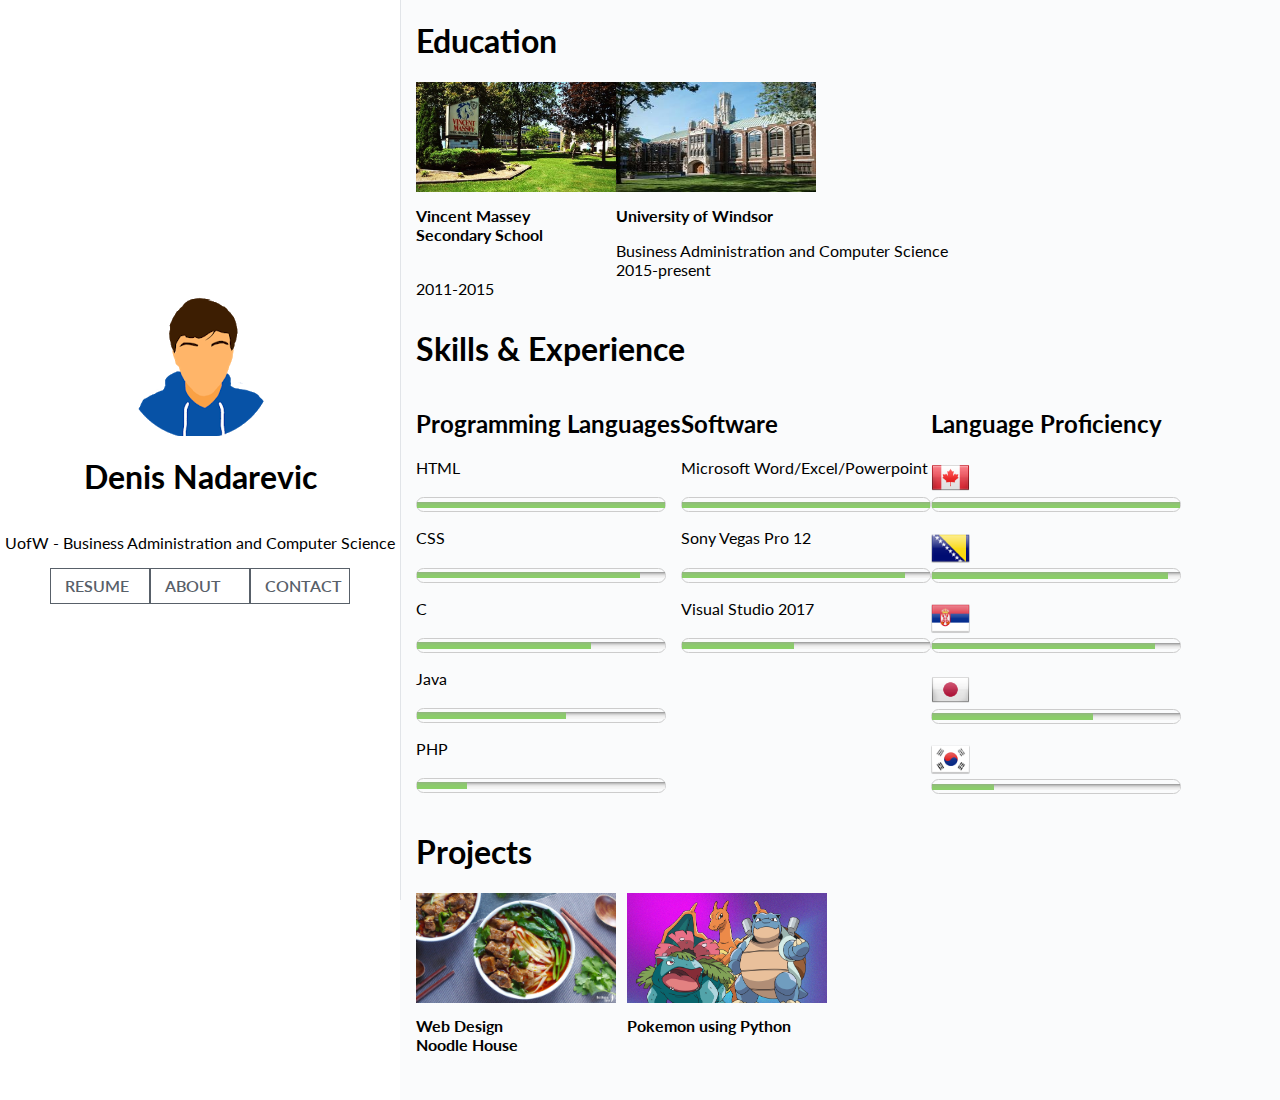
==== index.html @ b8e55fd1 "Add files via upload" ====
<!DOCTYPE html>
<html>
	<head>
		<title>Denis Nadarevic</title>
		<link rel="stylesheet" href="style.css" type="text/css">
		<link rel="stylesheet" href="globals.css" type="text/css">
		<link rel="stylesheet" href="left-menu-global.css" type="text/css">
		<link href='http://fonts.googleapis.com/css?family=Lato:400,700' rel='stylesheet' type='text/css'>
		<link rel="stylesheet" href="https://use.fontawesome.com/releases/v5.8.1/css/all.css" integrity="sha384-50oBUHEmvpQ+1lW4y57PTFmhCaXp0ML5d60M1M7uH2+nqUivzIebhndOJK28anvf" crossorigin="anonymous">
		<script src="js/project_more_info.js"></script>
	</head>
	<body>
		<div id="container">
			<div class="left-column">
				<img src="images/test.png">
				<h1 class="mb-1 centered">Denis Nadarevic</h1>
				<p class="mb-1 centered text-grey">UofW - Business Administration and Computer Science</p>
				<nav>
					<a id="menu-nav" class="menu-box centered" >RESUME</a>
					<a id="menu-nav" class="menu-box centered" href="about.html">ABOUT</a>
					<a id="menu-nav" class="menu-box centered" href="contact.html">CONTACT</a>
				</nav>
				<div id="social-media" class="centered mt-1">
					<div class="m"><a><i class="fab fa-github fa-2x"></i></a></div>
					<div class="m"><a><i class="fab fa-facebook fa-2x"></i></a></div>
					<div class="m"><a><i class="fab fa-linkedin fa-2x"></i></a></div>
				</div>
			</div>

			<div class="right-column">
			<!-- Education information ONLY-->
				<div id="full-education" class="fw-30h">
					<h1 id="text" class="ml-1 text-grey">Education</h1>
					<div id="education-container">
						<div id="education-container-one" class="box-style box-size-200 box-pad">
							<img src="images/highschool.jpg" id="pictures">
							<h1 class="text-grey mb-1">Vincent Massey<br> Secondary School</h1>
							<p class="text-grey"><br>2011-2015</p>
						</div>
						<div id="education-container-one" class="box-style box-size-200 box-pad">
							<img src="images/university.jpg" id="pictures">
							<h1 class="text-grey mb-1">University of Windsor</h1>
							<p class="text-grey">Business Administration and Computer Science<br>2015-present</p>
						</div>
					</div>
				</div>
				<!--  Skills and Experience-->
				<div id="full-skills">
					<h1 id="text" class="ml-1 text-grey">Skills & Experience</h1>
					<div id="skills-container">
						<div id="skills-left" class="lsb-size">
							<h2 class="text-grey ml-1 sb-h">Programming Languages</h2>
							<p>HTML</p>
							<meter value="10" min="0" max="10"></meter>
							<p>CSS</p>
							<meter value="9" min="0" max="10"></meter>
							<p>C</p>
							<meter value="7" min="0" max="10"></meter>
							<p>Java</p>
							<meter value="6" min="0" max="10"></meter>
							<p>PHP</p>
							<meter value="2" min="0" max="10"></meter>
						</div>
						<div id="skills-middle" class="msb-size">
							<h2 class="text-grey ml-1 sb-h">Software</h2>
							<p>Microsoft Word/Excel/Powerpoint</p>
							<meter value="10" min="0" max="10"></meter>
							<p>Sony Vegas Pro 12</p>
							<meter value="9" min="0" max="10"></meter>
							<p>Visual Studio 2017</p>
							<meter value="4.5" min="0" max="10"></meter>

						</div>
						<div id="skills-right" class="rsb-size">
							<h2 class="text-grey ml-1 sb-h">Language Proficiency</h2>
							<img src="images/flags/canada.png">
							<meter value="10" min="0" max="10"></meter>
							<img src="images/flags/bosnia.png">
							<meter value="9.5" min="0" max="10"></meter>
							<img src="images/flags/serbia.png">
							<meter value="9" min="0" max="10"></meter>
							<img src="images/flags/japan.png">
							<meter value="6.5" min="0" max="10"></meter>
							<img src="images/flags/south-korea.png">
							<meter value="2.5" min="0" max="10"></meter>

						</div>
					</div>
				</div>
				<!-- Projects -->
				<div id="full-projects">
					<h1 id="text" class="ml-1 text-grey">Projects</h1>
					<div id="project-container" class="fw-10h">
						<div id="project-picture" class="box-style box-size-200 box-pad">
							<img src="images/beef-noodles.png" id="pictures">
							<h1 class="text-grey mb-1" id="project-header">Web Design<br>Noodle House</h1>
						</div>
						<div id="project-picture" class="box-style box-size-200 box-pad">
							<img src="images/pokemon.png" id="pictures">
							<h1 class="text-grey mb-1" id="project-header">Pokemon using Python</h1>
						</div>
						<!-- dimmer - contains all info-->
						<div class="dimmer">
							<span class="exit">&times;</span>
						</div>
					</div>
				</div>



			</div>
		</div>
	</body>
</html>
---- style.css ----
/*Right column selectors ONLY*/
.right-column {
  width: 80%;
  height: 1100px;
  position: relative;
  overflow-x: hidden;
  top: 0;
  right: 0;
  left: 400px;
  background-color: #fafbfc !important;
}

#full-education, #full-skills, #full-projects {
  min-width: 900px;
  margin-left: 1em;
}

#text {
  margin-left: 0;
}

#education-container {
  height:100%;
  width: 100%;
  display: flex;
  flex-direction: row;
}

#pictures {
  height: 110px;
  width: 200px;
}


#education-container-one h1, #education-container-one p {
  font-size: 1em;
  margin-bottom: 10px;
}

#skills-container {
  display: flex;
  flex-direction: row;
}

#project-container {
  display: flex;
  flex-direction: row;
}

#project-container p {
  width: 500px;
  position: relative;
  left: 10px;
  top: -20px;
  z-index:1;
}

#project-picture {
  margin: 0 0.70em 0 0;
  height: 110px;
  width: 200px;
}

#project-header {
  font-size: 1em;
}

#button {
  height: 110px;
  width: 200px;
}

#button:hover {
  height: 120px;
  width: 210px;
  margin: -5px 0 0 -5px;
}

.dimmer {
  display: none;
  background: #000;
	opacity: 0.5;
	position: fixed;
	top: 0;
	left: 0;
	width: 100%;
	height: 100%;
	z-index: 100;
}

.dim {
  display: block;
  z-index: 200;
}

.exit {
  font-size: 100px;
  color: red;
  position: absolute;
  top: 2px;
  left: 2px;
  opacity: 1;
  cursor: pointer;
}


/*Meter selectors for designing a meter bar for the skills-experience section*/
meter {
  width: 250px;
  height: 15px;
  border: 1px solid #ccc;
  border-radius: 13px;
}

meter::-webkit-meter-bar {
  background: none; /* Required to get rid of the default background property */
  background-color: whiteSmoke;
  box-shadow: 0 5px 5px -5px #333 inset;
}


meter::-webkit-meter-optimum-value {
  box-shadow: 0 5px 5px -5px #999 inset;
  background-image: linear-gradient(
    90deg,
    #8bcf69 100%,
    #8bcf69 100%
  );
  background-size: 100% 100%;
}

#skills-right meter {
  margin-bottom: 16.5px;
}

#skills-right {
  display: flex;
  flex-direction: column;
}

#skills-right img {
  width: 39px;
  height: 39px;
}
---- left-menu-global.css ----
:root {
  box-sizing: border-box;
}

html,body {
  height: 100%;
  width: 100%;
  min-height: 100%;
}

body {
  background-color: #FFF;
  margin: 0;
  padding: 0;
  font-family: Lato;
  font-weight: normal;
  color: black;
  overflow-x: hidden;
}

#container {
  width: 100%;
  height: 100%;
}

.left-column {
  width: auto;
  overflow: hidden;
  min-width: 400px;
  height: 100%;
  max-height: 100%;
  background-color: #fff;
  overflow: auto;
  position: -webkit-sticky;
  position: fixed;
  top: 0;
  left: 0;
  z-index: 1;
  border-right: 1px #e1e4e8 solid !important;
  display: flex;
  flex-direction: column;
  align-items: center;
  justify-content: center;
}

#social-media {
  display: flex;
  flex-direction: row;
}

.menu-box {
  width: 70px;
  position: relative;
  padding: 7px 14px;
  border: 1px solid #586069;
  color: #586069;
  font-weight: 600;
  line-height: 20px;
  float: left;
}

.menu-box-about {
  width: 100px;
  position: relative;
  padding: 7px 14px;
  border: 1px solid #586069;
  color: #586069;
  font-weight: 600;
  line-height: 20px;
  text-decoration: none;
  float: left;
}

#menu-nav {
  text-decoration: none;
}


#menu-nav:hover {
  background-color: lightgrey;
}
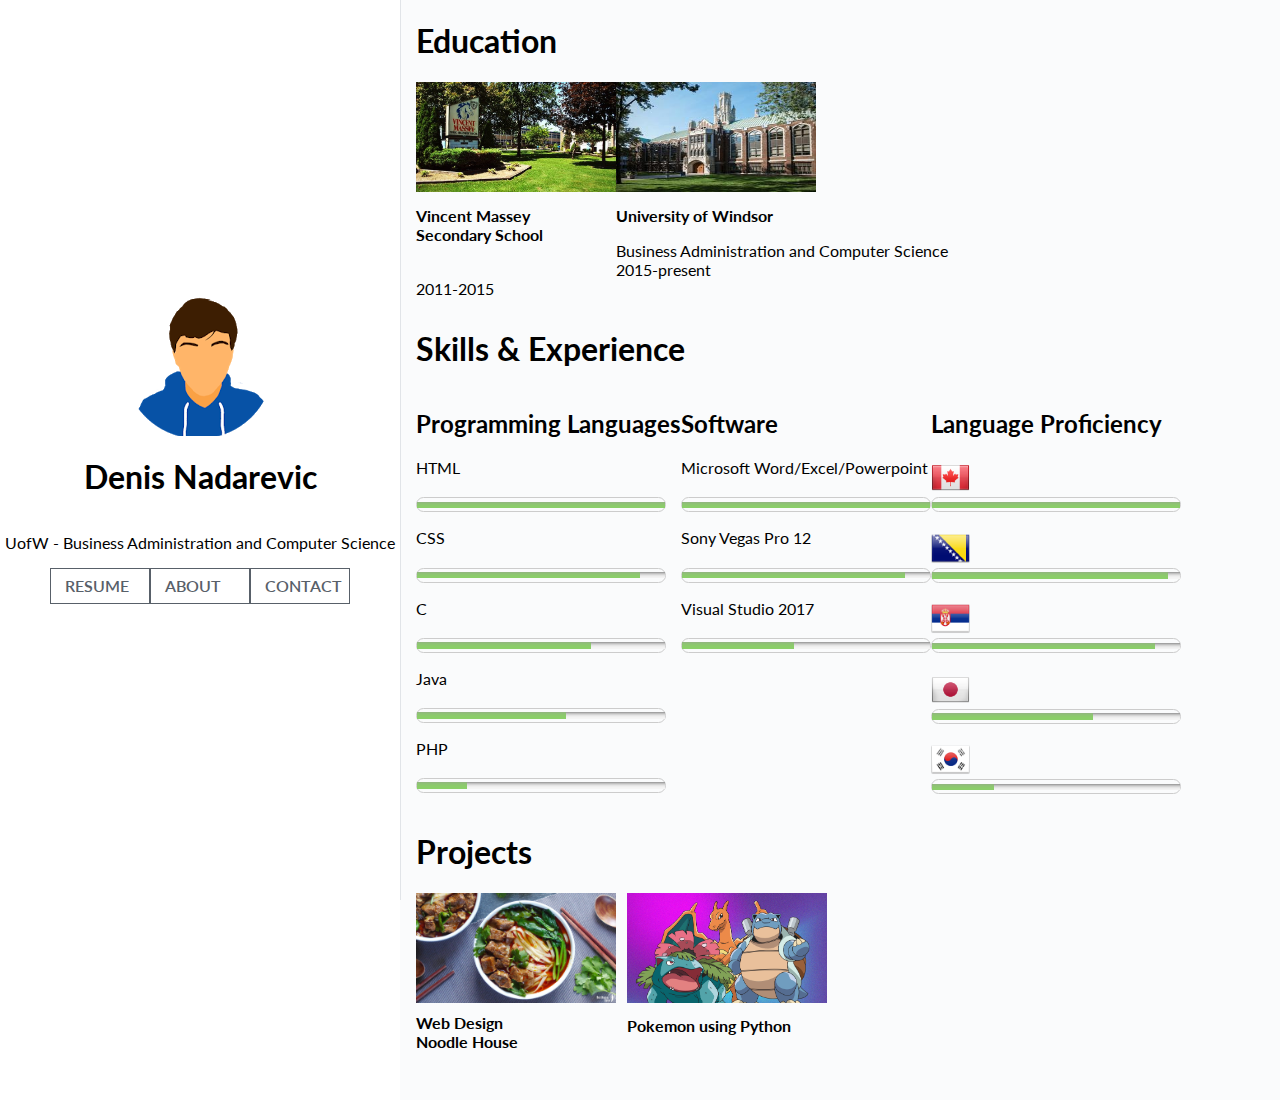
==== commit 24c6895b: "Add files via upload" ====
--- a/index.html
+++ b/index.html
@@ -92,7 +92,7 @@
 					<h1 id="text" class="ml-1 text-grey">Projects</h1>
 					<div id="project-container" class="fw-10h">
 						<div id="project-picture" class="box-style box-size-200 box-pad">
-							<img src="images/beef-noodles.png" id="pictures">
+							<img src="images/beef-noodles.png" id="pictures" class="dim">
 							<h1 class="text-grey mb-1" id="project-header">Web Design<br>Noodle House</h1>
 						</div>
 						<div id="project-picture" class="box-style box-size-200 box-pad">
--- a/style.css
+++ b/style.css
@@ -25,6 +25,7 @@
   display: flex;
   flex-direction: row;
 }
+
 
 #pictures {
   height: 110px;
--- a/left-menu-global.css
+++ b/left-menu-global.css
@@ -75,6 +75,14 @@
   text-decoration: none;
 }
 
+.m i {
+  color: black;
+}
+
+.m i:hover {
+  color: grey;
+}
+
 
 #menu-nav:hover {
   background-color: lightgrey;
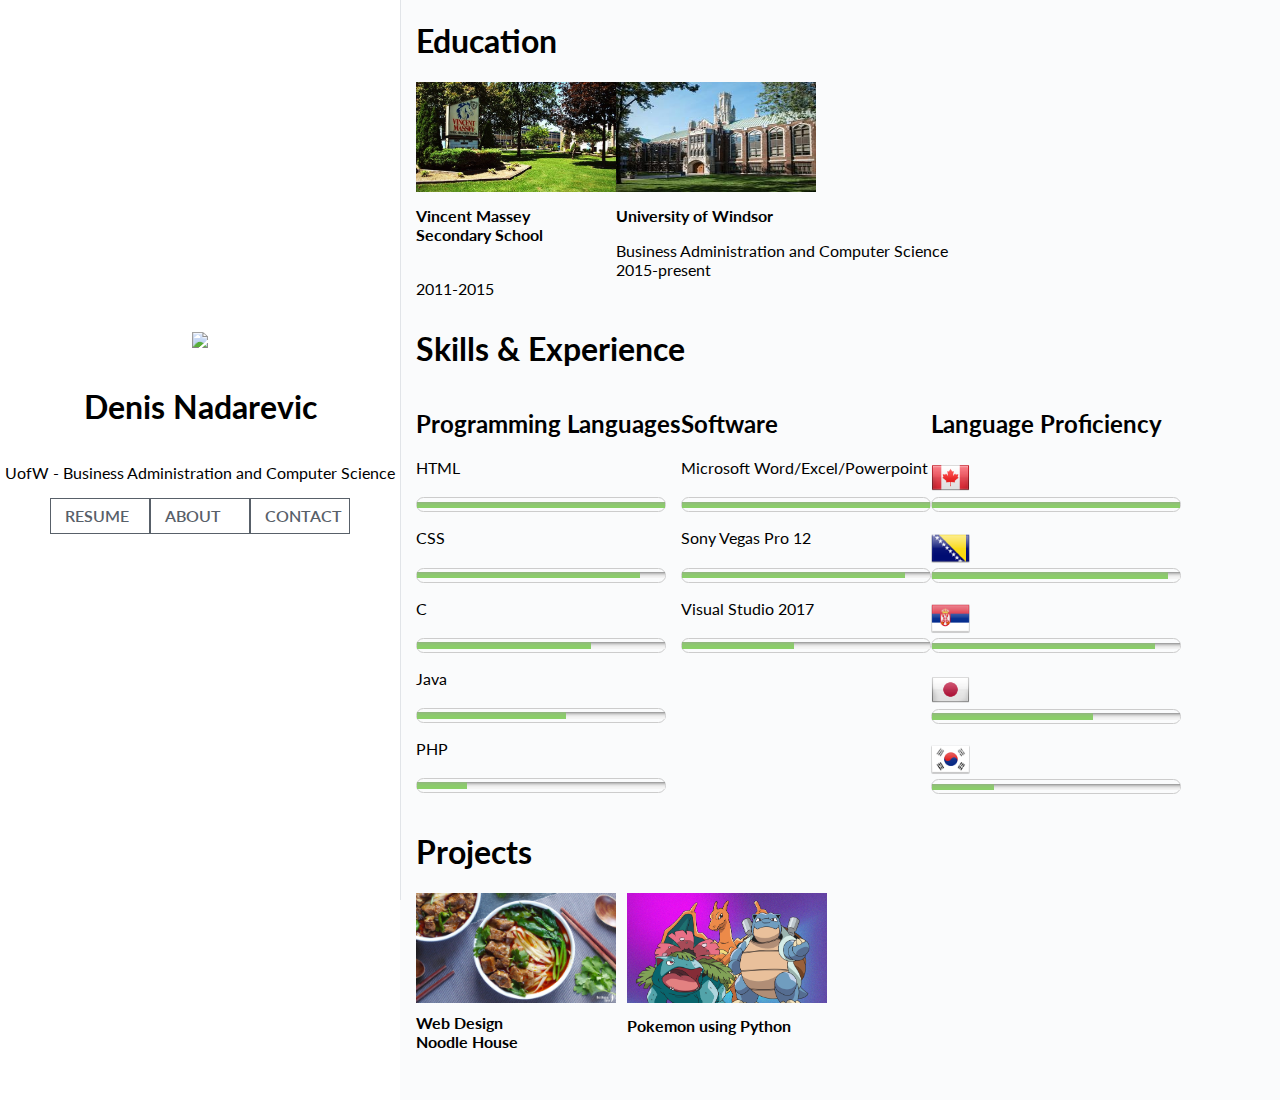
==== commit beba4c94: "Add files via upload" ====
--- a/index.html
+++ b/index.html
@@ -12,7 +12,7 @@
 	<body>
 		<div id="container">
 			<div class="left-column">
-				<img src="images/test.png">
+				<img class="denis-icon" src="images/icon.png">
 				<h1 class="mb-1 centered">Denis Nadarevic</h1>
 				<p class="mb-1 centered text-grey">UofW - Business Administration and Computer Science</p>
 				<nav>
@@ -21,9 +21,9 @@
 					<a id="menu-nav" class="menu-box centered" href="contact.html">CONTACT</a>
 				</nav>
 				<div id="social-media" class="centered mt-1">
-					<div class="m"><a><i class="fab fa-github fa-2x"></i></a></div>
-					<div class="m"><a><i class="fab fa-facebook fa-2x"></i></a></div>
-					<div class="m"><a><i class="fab fa-linkedin fa-2x"></i></a></div>
+					<div class="m"><a href="https://github.com/bigboydeku"><i class="fab fa-github fa-2x"></i></a></div>
+					<div class="m"><a href="https://www.facebook.com/denis.nadarevic"><i class="fab fa-facebook fa-2x"></i></a></div>
+					<div class="m"><a href="https://www.linkedin.com/in/nadarevd/"><i class="fab fa-linkedin fa-2x"></i></a></div>
 				</div>
 			</div>
 
@@ -83,7 +83,6 @@
 							<meter value="6.5" min="0" max="10"></meter>
 							<img src="images/flags/south-korea.png">
 							<meter value="2.5" min="0" max="10"></meter>
-
 						</div>
 					</div>
 				</div>
@@ -105,9 +104,6 @@
 						</div>
 					</div>
 				</div>
-
-
-
 			</div>
 		</div>
 	</body>
--- a/style.css
+++ b/style.css
@@ -60,6 +60,13 @@
   margin: 0 0.70em 0 0;
   height: 110px;
   width: 200px;
+}
+
+#project-picture:hover {
+  -webkit-filter: brightness(70%);
+  -moz-filter: brightness(70%);
+  -ms-filter: brightness(70%);
+  -o-filter: brightness(70%);
 }
 
 #project-header {
--- a/left-menu-global.css
+++ b/left-menu-global.css
@@ -1,5 +1,55 @@
 :root {
   box-sizing: border-box;
+}
+
+@-moz-keyframes jump {
+0% {
+    border-radius:50%;
+
+    transform: translatey(0px);
+}
+50% {
+    box-shadow: 0px 10px 50px 5px  rgba(0,0,0,0.2);
+    transform: translatey(-15px);
+}
+100% {
+    border-radius:50%;
+    box-shadow: 0 0 0 0px rgba(0,0,0,0.2);
+    transform: translatey(0px);
+}
+}
+
+@-webkit-keyframes jump {
+0% {
+    border-radius:50%;
+
+    transform: translatey(0px);
+}
+50% {
+    box-shadow: 0px 10px 50px 5px  rgba(0,0,0,0.2);
+    transform: translatey(-15px);
+}
+100% {
+    border-radius:50%;
+    box-shadow: 0 0 0 0px rgba(0,0,0,0.2);
+    transform: translatey(0px);
+}
+}
+
+@keyframes jump {
+0% {
+    border-radius:50%;
+    transform: translatey(0px);
+}
+50% {
+    box-shadow: 0px 10px 50px 5px  rgba(0,0,0,0.2);
+    transform: translatey(-15px);
+}
+100% {
+    border-radius:50%;
+    box-shadow: 0 0 0 0px rgba(0,0,0,0.2);
+    transform: translatey(0px);
+}
 }
 
 html,body {
@@ -87,3 +137,12 @@
 #menu-nav:hover {
   background-color: lightgrey;
 }
+
+
+.denis-icon {
+  position: absolute;
+  margin-bottom: 30px;
+  bottom: 58%;
+  -webkit-animation: jump 2s infinite;
+  -moz-animation: jump 3s infinite;
+}
